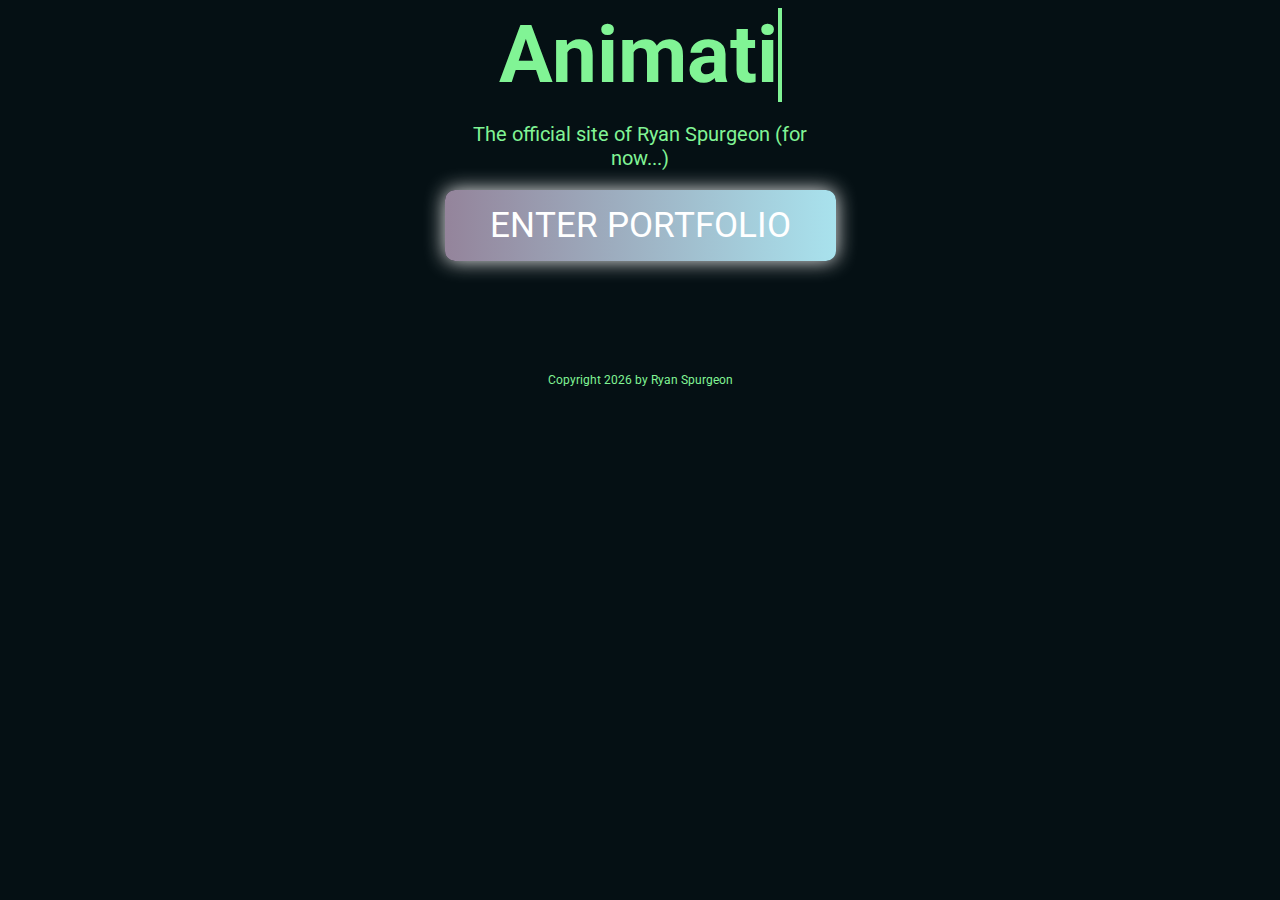
==== index.html @ 48fff813 "asdsadas" ====
<!DOCTYPE html>

<html>
  <head>
    <link
      rel="stylesheet"
      href="https://fonts.googleapis.com/css?family=Roboto"
      type="text/css"
    />

    <link rel="stylesheet" href="./style.css" />
    <title>Ryan Spurgeon</title>
    <meta name="viewport" content="width=device-width, initial-scale=1" />
    <script type="application/x-javascript">
      document.addEventListener('DOMContentLoaded',function(event){
          var dataText = [ "Animation.", "Music.","Ryan Spurgeon."];

          function typeWriter(text, i, fnCallback) {
          if (i < (text.length)) {
           document.querySelector("h1").innerHTML = text.substring(0, i+1) +'<span aria-hidden="true"><\/span>';

            setTimeout(function() {
              typeWriter(text, i + 1, fnCallback)
            }, 100);
          }
          else if (typeof fnCallback == 'function') {
            setTimeout(fnCallback, 700);
          }
          }
          function StartTextAnimation(i) {
           if (typeof dataText[i] == 'undefined'){
              setTimeout(function() {
                StartTextAnimation(0);
              }, 20000);
           }
          if (i < dataText[i].length) {
           typeWriter(dataText[i], 0, function(){
             StartTextAnimation(i + 1);
           });
          }
          }
          StartTextAnimation(0);
          });
    </script>
  </head>

  <body>
    <div class="title-container">
      <h1
        class="anim-typewriter"
        style="margin: 0 auto; margin-left: auto; margin-right: auto;"
        id="title"
      >
        RYAN SPURGEON
      </h1>
    </div>

    <a
      style="text-decoration: none; font-size: 25px;"
      href="portfolio/Plant 3.png"
    >
    </a>
    <p class="text-box">
      The official site of Ryan Spurgeon (for now...)
    </p>

    <button
      onclick="window.location.href='portfolio.html';"
      type="button"
      class="general-btn"
    >
      ENTER PORTFOLIO
    </button>
    <footer>
      <p class="footer">
        Copyright
        <script type="text/JavaScript">
          document.write(new Date().getFullYear());
        </script>
        by Ryan Spurgeon
      </p>
    </footer>
  </body>
</html>
---- style.css ----
body {
  background-color: #051014;
  text-align: center;
}

.text-box {
  width: 350px;
  background: none;
  margin: 0 auto;
  margin-left: auto;
  margin-right: auto;
  padding-bottom: 20px;
  padding-top: 20px;
}

h2 {
  color: #81f495;
  font-size: 50px;
  font-family: "Roboto", sans-serif;
}

.title-container {
  position: relative;
  height: max-content;
}
img {
  width: 100%;
  height: auto;
}
#title {
  color: #81f495;
  font-family: "Roboto", sans-serif;
  font-size: 80px;
}

.footer {
  font-size: 12px;
  padding-top: 100px;
}

p {
  color: #81f495;
  font-size: 20px;
  font-family: "Roboto", sans-serif;
}

a {
  color: #a9e4ef;
  text-decoration: underline;
  font-weight: bold;
}

.general-btn {
  color: #1b998b;
  border: 1px solid #1b998b;
  background: none;
  font-size: 35px;
  font-family: "Roboto", sans-serif;
  cursor: pointer;
  margin: 0 auto;
  margin-left: auto;
  margin-right: auto;
}

.general-btn {
  background-image: linear-gradient(
    to right,
    #94849b 0%,
    #a9e4ef 51%,
    #94849b 100%
  );
}

.general-btn {
  padding: 15px 45px;
  text-align: center;
  text-transform: uppercase;
  transition: 0.5s;
  background-size: 200% auto;
  color: white;
  box-shadow: 0 0 20px #eee;
  border-radius: 10px;
  display: block;
  border: none;
}

.general-btn:hover {
  background-position: right center;
  color: #fff;
  text-decoration: none;
}

.general-btn:hover {
  color: white;
  background-color: #1b998b;
  box-shadow: 0 5px 15px rgba(232, 49, 81, 0.4);
}

span {
  border-right: 0.05em solid;
  animation: caret 1s steps(1) infinite;
}

.video-container {
  position: relative;
  padding-bottom: min(540px, 56.25%);
  height: 0;
  overflow: auto;
  display: block;
  margin: 0 auto;
  margin-left: auto;
  margin-right: auto;
}

.video-container iframe,
.video-container object,
.video-container embed {
  position: absolute;
  top: 0;
  width: 100%;
  height: 100%;
  max-width: 960px;
  max-height: 540px;
  display: block;
}

@keyframes caret {
  50% {
    border-color: transparent;
  }
}
#scroll-btn {
  color: #1b998b;
  border: 1px solid #1b998b;
  background: none;
  font-family: "Roboto", sans-serif;
  cursor: pointer;
  bottom: 20px;
  position: fixed;
  right: 30px;
  z-index: 99;
  font-size: 20px;
}

#scroll-btn {
  background-image: linear-gradient(
    to right,
    #94849b 0%,
    #a9e4ef 51%,
    #94849b 100%
  );
}

#scroll-btn {
  margin: 10px;
  padding: 15px 45px;
  text-align: center;
  text-transform: uppercase;
  transition: 0.5s;
  background-size: 200% auto;
  color: white;
  box-shadow: 0 0 20px #eee;
  border-radius: 10px;
  border: none;
  display: none;
}

#scroll-btn:hover {
  background-position: right center;
  color: #fff;
  text-decoration: none;
}

#scroll-btn:hover {
  color: white;
  background-color: #1b998b;
  box-shadow: 0 5px 15px rgba(232, 49, 81, 0.4);
}
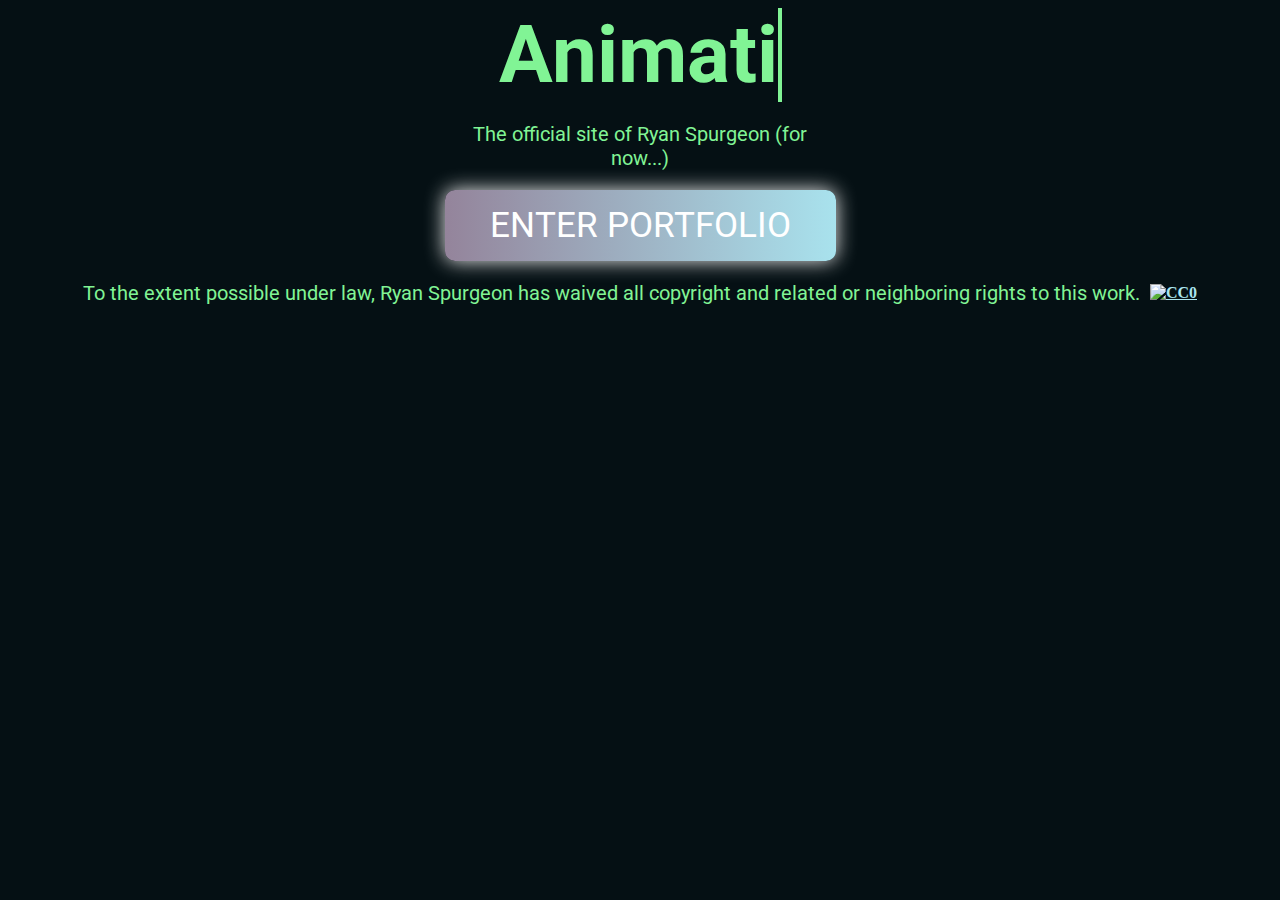
==== commit d0bae461: "Remove copyright notices and replace with CC0" ====
--- a/index.html
+++ b/index.html
@@ -1,17 +1,14 @@
 <!DOCTYPE html>
 
 <html>
-  <head>
-    <link
-      rel="stylesheet"
-      href="https://fonts.googleapis.com/css?family=Roboto"
-      type="text/css"
-    />
 
-    <link rel="stylesheet" href="./style.css" />
-    <title>Ryan Spurgeon</title>
-    <meta name="viewport" content="width=device-width, initial-scale=1" />
-    <script type="application/x-javascript">
+<head>
+  <link rel="stylesheet" href="https://fonts.googleapis.com/css?family=Roboto" type="text/css" />
+
+  <link rel="stylesheet" href="./style.css" />
+  <title>Ryan Spurgeon</title>
+  <meta name="viewport" content="width=device-width, initial-scale=1" />
+  <script type="application/x-javascript">
       document.addEventListener('DOMContentLoaded',function(event){
           var dataText = [ "Animation.", "Music.","Ryan Spurgeon."];
 
@@ -42,43 +39,32 @@
           StartTextAnimation(0);
           });
     </script>
-  </head>
+</head>
 
-  <body>
-    <div class="title-container">
-      <h1
-        class="anim-typewriter"
-        style="margin: 0 auto; margin-left: auto; margin-right: auto;"
-        id="title"
-      >
-        RYAN SPURGEON
-      </h1>
-    </div>
+<body>
+  <div class="title-container">
+    <h1 class="anim-typewriter" style="margin: 0 auto; margin-left: auto; margin-right: auto;" id="title">
+      RYAN SPURGEON
+    </h1>
+  </div>
 
-    <a
-      style="text-decoration: none; font-size: 25px;"
-      href="portfolio/Plant 3.png"
-    >
+  <a style="text-decoration: none; font-size: 25px;" href="portfolio/Plant 3.png">
+  </a>
+  <p class="text-box">
+    The official site of Ryan Spurgeon (for now...)
+  </p>
+
+  <button onclick="window.location.href='portfolio.html';" type="button" class="general-btn">
+    ENTER PORTFOLIO
+  </button>
+  <footer style="display: flex; align-items: center; justify-content: center;">
+    <p style="margin-right: 10px;">To the extent possible under law, Ryan Spurgeon has waived all copyright and related
+      or
+      neighboring rights to this work.</p>
+    <a href="http://creativecommons.org/publicdomain/zero/1.0/">
+      <img src="https://licensebuttons.net/p/zero/1.0/88x31.png" alt="CC0" style="height: 30px; width: auto;" />
     </a>
-    <p class="text-box">
-      The official site of Ryan Spurgeon (for now...)
-    </p>
+  </footer>
+</body>
 
-    <button
-      onclick="window.location.href='portfolio.html';"
-      type="button"
-      class="general-btn"
-    >
-      ENTER PORTFOLIO
-    </button>
-    <footer>
-      <p class="footer">
-        Copyright
-        <script type="text/JavaScript">
-          document.write(new Date().getFullYear());
-        </script>
-        by Ryan Spurgeon
-      </p>
-    </footer>
-  </body>
-</html>
+</html>--- a/style.css
+++ b/style.css
@@ -23,10 +23,12 @@
   position: relative;
   height: max-content;
 }
+
 img {
   width: 100%;
   height: auto;
 }
+
 #title {
   color: #81f495;
   font-family: "Roboto", sans-serif;
@@ -63,12 +65,10 @@
 }
 
 .general-btn {
-  background-image: linear-gradient(
-    to right,
-    #94849b 0%,
-    #a9e4ef 51%,
-    #94849b 100%
-  );
+  background-image: linear-gradient(to right,
+      #94849b 0%,
+      #a9e4ef 51%,
+      #94849b 100%);
 }
 
 .general-btn {
@@ -129,6 +129,7 @@
     border-color: transparent;
   }
 }
+
 #scroll-btn {
   color: #1b998b;
   border: 1px solid #1b998b;
@@ -143,12 +144,10 @@
 }
 
 #scroll-btn {
-  background-image: linear-gradient(
-    to right,
-    #94849b 0%,
-    #a9e4ef 51%,
-    #94849b 100%
-  );
+  background-image: linear-gradient(to right,
+      #94849b 0%,
+      #a9e4ef 51%,
+      #94849b 100%);
 }
 
 #scroll-btn {
@@ -175,4 +174,4 @@
   color: white;
   background-color: #1b998b;
   box-shadow: 0 5px 15px rgba(232, 49, 81, 0.4);
-}
+}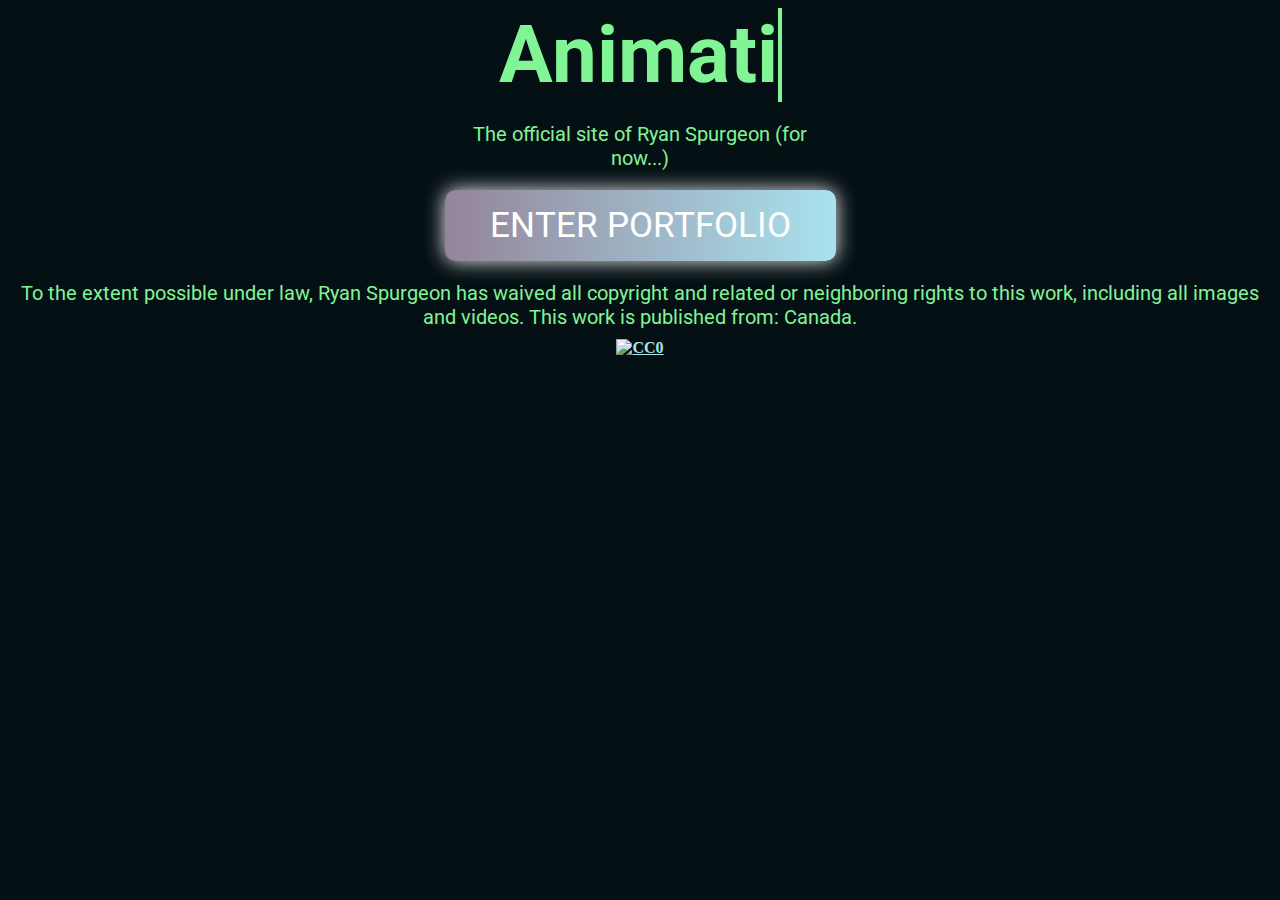
==== commit e8d0b737: "Update CC0 notice to include all images and videos" ====
--- a/index.html
+++ b/index.html
@@ -1,44 +1,42 @@
 <!DOCTYPE html>
-
 <html>
 
 <head>
   <link rel="stylesheet" href="https://fonts.googleapis.com/css?family=Roboto" type="text/css" />
-
   <link rel="stylesheet" href="./style.css" />
   <title>Ryan Spurgeon</title>
   <meta name="viewport" content="width=device-width, initial-scale=1" />
   <script type="application/x-javascript">
-      document.addEventListener('DOMContentLoaded',function(event){
-          var dataText = [ "Animation.", "Music.","Ryan Spurgeon."];
+    document.addEventListener('DOMContentLoaded',function(event){
+        var dataText = [ "Animation.", "Music.","Ryan Spurgeon."];
 
-          function typeWriter(text, i, fnCallback) {
-          if (i < (text.length)) {
-           document.querySelector("h1").innerHTML = text.substring(0, i+1) +'<span aria-hidden="true"><\/span>';
+        function typeWriter(text, i, fnCallback) {
+        if (i < (text.length)) {
+         document.querySelector("h1").innerHTML = text.substring(0, i+1) +'<span aria-hidden="true"><\/span>';
 
+          setTimeout(function() {
+            typeWriter(text, i + 1, fnCallback)
+          }, 100);
+        }
+        else if (typeof fnCallback == 'function') {
+          setTimeout(fnCallback, 700);
+        }
+        }
+        function StartTextAnimation(i) {
+         if (typeof dataText[i] == 'undefined'){
             setTimeout(function() {
-              typeWriter(text, i + 1, fnCallback)
-            }, 100);
-          }
-          else if (typeof fnCallback == 'function') {
-            setTimeout(fnCallback, 700);
-          }
-          }
-          function StartTextAnimation(i) {
-           if (typeof dataText[i] == 'undefined'){
-              setTimeout(function() {
-                StartTextAnimation(0);
-              }, 20000);
-           }
-          if (i < dataText[i].length) {
-           typeWriter(dataText[i], 0, function(){
-             StartTextAnimation(i + 1);
-           });
-          }
-          }
-          StartTextAnimation(0);
-          });
-    </script>
+              StartTextAnimation(0);
+            }, 20000);
+         }
+        if (i < dataText[i].length) {
+         typeWriter(dataText[i], 0, function(){
+           StartTextAnimation(i + 1);
+         });
+        }
+        }
+        StartTextAnimation(0);
+        });
+  </script>
 </head>
 
 <body>
@@ -57,10 +55,10 @@
   <button onclick="window.location.href='portfolio.html';" type="button" class="general-btn">
     ENTER PORTFOLIO
   </button>
-  <footer style="display: flex; align-items: center; justify-content: center;">
-    <p style="margin-right: 10px;">To the extent possible under law, Ryan Spurgeon has waived all copyright and related
-      or
-      neighboring rights to this work.</p>
+  <footer
+    style="display: flex; flex-direction: column; align-items: center; justify-content: center; text-align: center;">
+    <p style="margin-bottom: 10px;">To the extent possible under law, Ryan Spurgeon has waived all copyright and related
+      or neighboring rights to this work, including all images and videos. This work is published from: Canada.</p>
     <a href="http://creativecommons.org/publicdomain/zero/1.0/">
       <img src="https://licensebuttons.net/p/zero/1.0/88x31.png" alt="CC0" style="height: 30px; width: auto;" />
     </a>
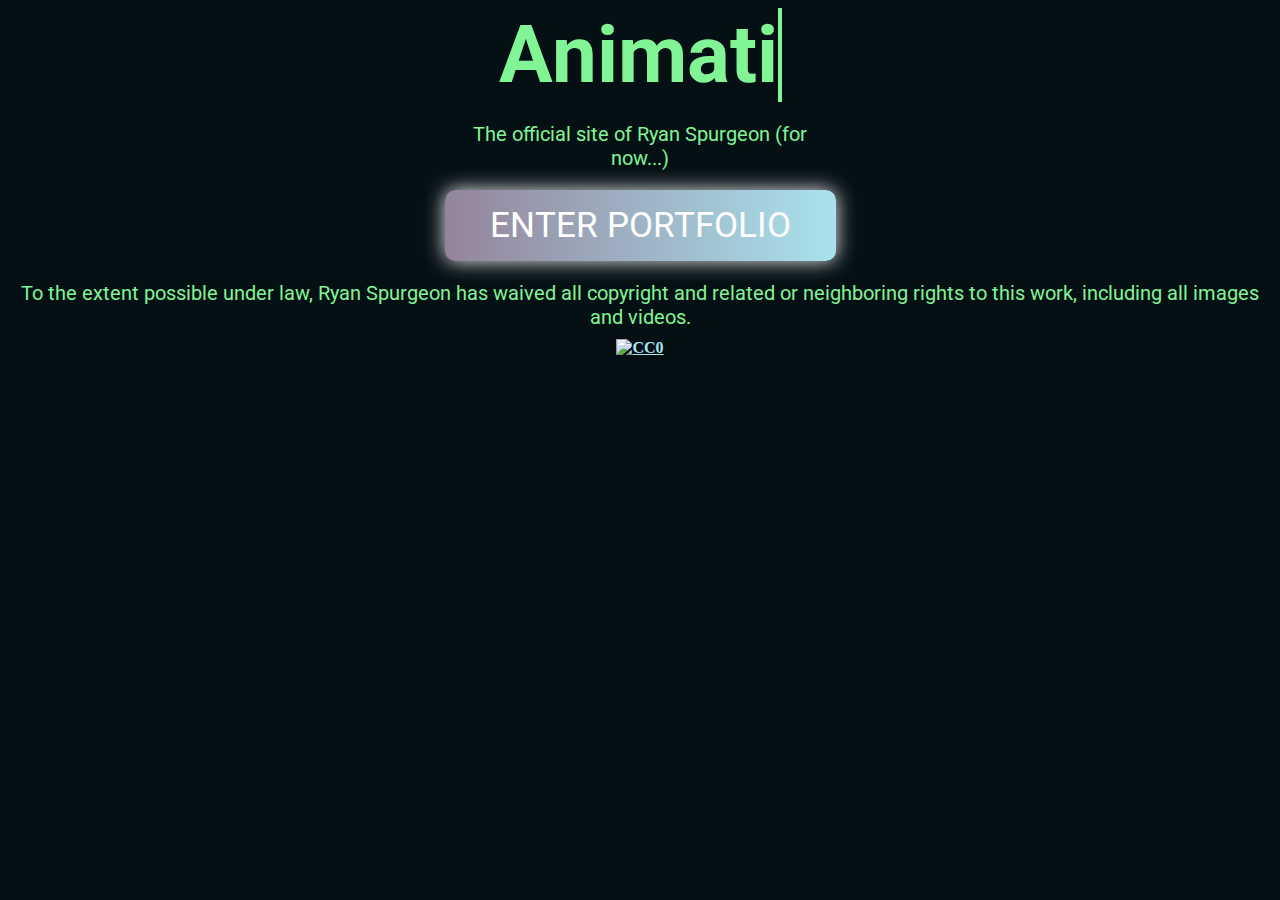
==== commit 171bbbda: "Update CC0 notice to remove publication location" ====
--- a/index.html
+++ b/index.html
@@ -58,7 +58,7 @@
   <footer
     style="display: flex; flex-direction: column; align-items: center; justify-content: center; text-align: center;">
     <p style="margin-bottom: 10px;">To the extent possible under law, Ryan Spurgeon has waived all copyright and related
-      or neighboring rights to this work, including all images and videos. This work is published from: Canada.</p>
+      or neighboring rights to this work, including all images and videos.</p>
     <a href="http://creativecommons.org/publicdomain/zero/1.0/">
       <img src="https://licensebuttons.net/p/zero/1.0/88x31.png" alt="CC0" style="height: 30px; width: auto;" />
     </a>
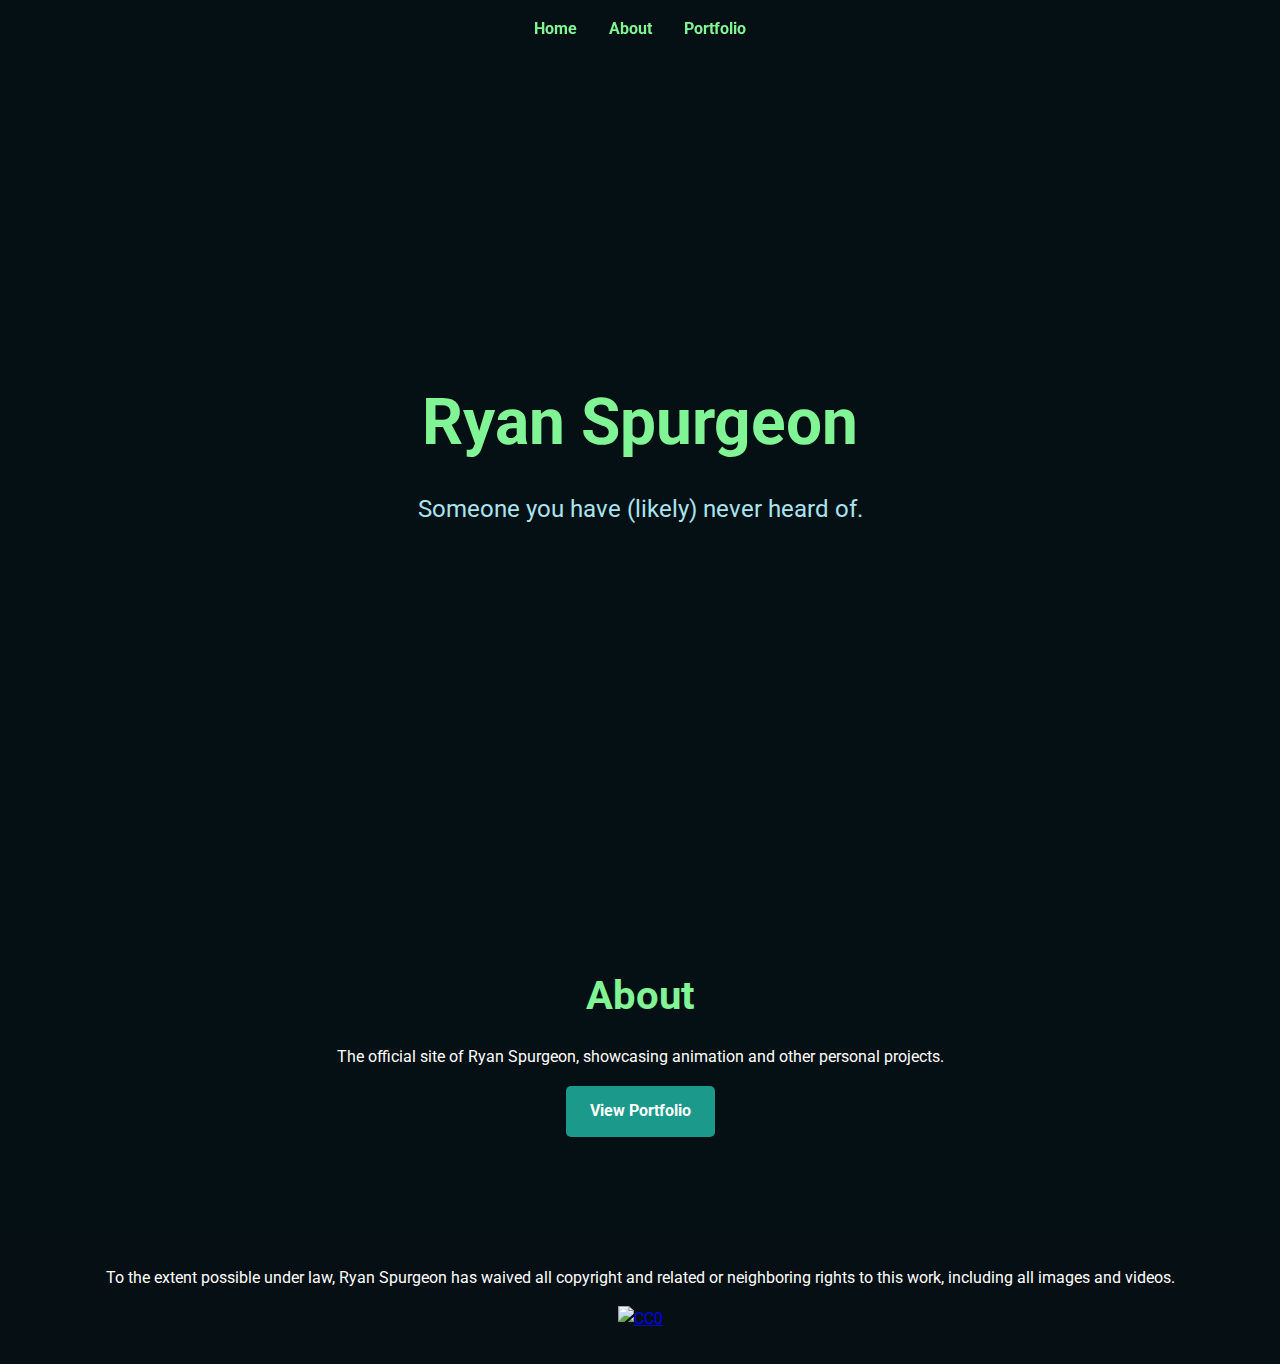
==== commit e4456827: "Update site design (major overhaul)" ====
--- a/index.html
+++ b/index.html
@@ -1,66 +1,46 @@
 <!DOCTYPE html>
-<html>
+<html lang="en">
 
 <head>
-  <link rel="stylesheet" href="https://fonts.googleapis.com/css?family=Roboto" type="text/css" />
-  <link rel="stylesheet" href="./style.css" />
+  <meta charset="UTF-8">
+  <meta name="viewport" content="width=device-width, initial-scale=1.0">
+  <link rel="stylesheet" href="https://fonts.googleapis.com/css?family=Roboto:400,700&display=swap">
+  <link rel="stylesheet" href="./style.css">
   <title>Ryan Spurgeon</title>
-  <meta name="viewport" content="width=device-width, initial-scale=1" />
-  <script type="application/x-javascript">
-    document.addEventListener('DOMContentLoaded',function(event){
-        var dataText = [ "Animation.", "Music.","Ryan Spurgeon."];
-
-        function typeWriter(text, i, fnCallback) {
-        if (i < (text.length)) {
-         document.querySelector("h1").innerHTML = text.substring(0, i+1) +'<span aria-hidden="true"><\/span>';
-
-          setTimeout(function() {
-            typeWriter(text, i + 1, fnCallback)
-          }, 100);
-        }
-        else if (typeof fnCallback == 'function') {
-          setTimeout(fnCallback, 700);
-        }
-        }
-        function StartTextAnimation(i) {
-         if (typeof dataText[i] == 'undefined'){
-            setTimeout(function() {
-              StartTextAnimation(0);
-            }, 20000);
-         }
-        if (i < dataText[i].length) {
-         typeWriter(dataText[i], 0, function(){
-           StartTextAnimation(i + 1);
-         });
-        }
-        }
-        StartTextAnimation(0);
-        });
-  </script>
+  <script src="script.js" defer></script>
 </head>
 
 <body>
-  <div class="title-container">
-    <h1 class="anim-typewriter" style="margin: 0 auto; margin-left: auto; margin-right: auto;" id="title">
-      RYAN SPURGEON
-    </h1>
-  </div>
+  <header>
+    <nav>
+      <ul>
+        <li><a href="#home">Home</a></li>
+        <li><a href="#about">About</a></li>
+        <li><a href="portfolio.html">Portfolio</a></li>
+      </ul>
+    </nav>
+  </header>
 
-  <a style="text-decoration: none; font-size: 25px;" href="portfolio/Plant 3.png">
-  </a>
-  <p class="text-box">
-    The official site of Ryan Spurgeon (for now...)
-  </p>
+  <main>
+    <section id="home" class="banner">
+      <div class="banner-content">
+        <h1 id="animated-text">Ryan Spurgeon</h1>
+        <p class="subtitle">Someone you have (likely) never heard of.</p>
+      </div>
+    </section>
 
-  <button onclick="window.location.href='portfolio.html';" type="button" class="general-btn">
-    ENTER PORTFOLIO
-  </button>
-  <footer
-    style="display: flex; flex-direction: column; align-items: center; justify-content: center; text-align: center;">
-    <p style="margin-bottom: 10px;">To the extent possible under law, Ryan Spurgeon has waived all copyright and related
-      or neighboring rights to this work, including all images and videos.</p>
+    <section id="about" class="about">
+      <h2>About</h2>
+      <p>The official site of Ryan Spurgeon, showcasing animation and other personal projects.</p>
+      <a href="portfolio.html" class="cta-button">View Portfolio</a>
+    </section>
+  </main>
+
+  <footer>
+    <p>To the extent possible under law, Ryan Spurgeon has waived all copyright and related or neighboring rights to
+      this work, including all images and videos.</p>
     <a href="http://creativecommons.org/publicdomain/zero/1.0/">
-      <img src="https://licensebuttons.net/p/zero/1.0/88x31.png" alt="CC0" style="height: 30px; width: auto;" />
+      <img src="https://licensebuttons.net/p/zero/1.0/88x31.png" alt="CC0" />
     </a>
   </footer>
 </body>
--- a/style.css
+++ b/style.css
@@ -1,177 +1,306 @@
+:root {
+  --primary-color: #81f495;
+  --secondary-color: #1b998b;
+  --background-color: #051014;
+  --text-color: #ffffff;
+  --link-color: #a9e4ef;
+}
+
+* {
+  margin: 0;
+  padding: 0;
+  box-sizing: border-box;
+}
+
 body {
-  background-color: #051014;
+  font-family: 'Roboto', sans-serif;
+  background-color: var(--background-color);
+  color: var(--text-color);
+  line-height: 1.6;
+}
+
+header {
+  background-color: rgba(5, 16, 20, 0.8);
+  position: fixed;
+  width: 100%;
+  z-index: 1000;
+}
+
+nav ul {
+  display: flex;
+  justify-content: center;
+  list-style-type: none;
+  padding: 1rem 0;
+}
+
+nav ul li {
+  margin: 0 1rem;
+}
+
+nav ul li a {
+  color: var(--primary-color);
+  text-decoration: none;
+  font-weight: bold;
+  transition: color 0.3s ease;
+}
+
+nav ul li a:hover {
+  color: var(--link-color);
+}
+
+.banner {
+  height: 100vh;
+  display: flex;
+  align-items: center;
+  justify-content: center;
   text-align: center;
-}
-
-.text-box {
-  width: 350px;
-  background: none;
-  margin: 0 auto;
-  margin-left: auto;
-  margin-right: auto;
-  padding-bottom: 20px;
-  padding-top: 20px;
-}
-
-h2 {
-  color: #81f495;
-  font-size: 50px;
-  font-family: "Roboto", sans-serif;
-}
-
-.title-container {
+  background-color: var(--background-color);
+}
+
+.banner-content h1 {
+  font-size: 4rem;
+  color: var(--primary-color);
+  margin-bottom: 1rem;
+}
+
+.banner-content .subtitle {
+  font-size: 1.5rem;
+  color: var(--link-color);
+}
+
+.about {
+  padding: 4rem 2rem;
+  text-align: center;
+}
+
+.about h2 {
+  color: var(--primary-color);
+  font-size: 2.5rem;
+  margin-bottom: 1rem;
+}
+
+.cta-button {
+  display: inline-block;
+  background-color: var(--secondary-color);
+  color: var(--text-color);
+  padding: 0.8rem 1.5rem;
+  border-radius: 5px;
+  text-decoration: none;
+  font-weight: bold;
+  margin-top: 1rem;
+  transition: background-color 0.3s ease;
+}
+
+.cta-button:hover {
+  background-color: var(--primary-color);
+}
+
+.portfolio {
+  padding: 6rem 2rem 4rem;
+}
+
+.portfolio h1 {
+  text-align: center;
+  color: var(--primary-color);
+  font-size: 2.5rem;
+  margin-bottom: 2rem;
+}
+
+.portfolio-filter {
+  display: flex;
+  justify-content: center;
+  margin-bottom: 2rem;
+}
+
+.filter-btn {
+  background-color: var(--secondary-color);
+  color: var(--text-color);
+  border: none;
+  padding: 0.5rem 1rem;
+  margin: 0 0.5rem;
+  cursor: pointer;
+  transition: background-color 0.3s ease;
+}
+
+.filter-btn.active,
+.filter-btn:hover {
+  background-color: var(--primary-color);
+}
+
+.portfolio-grid {
+  display: grid;
+  grid-template-columns: repeat(auto-fit, minmax(250px, 1fr));
+  gap: 2rem;
+}
+
+.portfolio-item {
+  background-color: rgba(255, 255, 255, 0.05);
+  border-radius: 10px;
+  overflow: hidden;
+  transition: transform 0.3s ease;
+  cursor: pointer;
+}
+
+.portfolio-item:hover {
+  transform: translateY(-5px);
+}
+
+.portfolio-item-preview {
   position: relative;
-  height: max-content;
-}
-
-img {
-  width: 100%;
-  height: auto;
-}
-
-#title {
-  color: #81f495;
-  font-family: "Roboto", sans-serif;
-  font-size: 80px;
-}
-
-.footer {
-  font-size: 12px;
-  padding-top: 100px;
-}
-
-p {
-  color: #81f495;
-  font-size: 20px;
-  font-family: "Roboto", sans-serif;
-}
-
-a {
-  color: #a9e4ef;
-  text-decoration: underline;
-  font-weight: bold;
-}
-
-.general-btn {
-  color: #1b998b;
-  border: 1px solid #1b998b;
-  background: none;
-  font-size: 35px;
-  font-family: "Roboto", sans-serif;
-  cursor: pointer;
-  margin: 0 auto;
-  margin-left: auto;
-  margin-right: auto;
-}
-
-.general-btn {
-  background-image: linear-gradient(to right,
-      #94849b 0%,
-      #a9e4ef 51%,
-      #94849b 100%);
-}
-
-.general-btn {
-  padding: 15px 45px;
-  text-align: center;
-  text-transform: uppercase;
-  transition: 0.5s;
-  background-size: 200% auto;
-  color: white;
-  box-shadow: 0 0 20px #eee;
-  border-radius: 10px;
-  display: block;
-  border: none;
-}
-
-.general-btn:hover {
-  background-position: right center;
-  color: #fff;
-  text-decoration: none;
-}
-
-.general-btn:hover {
-  color: white;
-  background-color: #1b998b;
-  box-shadow: 0 5px 15px rgba(232, 49, 81, 0.4);
-}
-
-span {
-  border-right: 0.05em solid;
-  animation: caret 1s steps(1) infinite;
+  overflow: hidden;
+  padding-bottom: 56.25%;
+  /* 16:9 aspect ratio */
+}
+
+.portfolio-item-preview img {
+  position: absolute;
+  top: 0;
+  left: 0;
+  width: 100%;
+  height: 100%;
+  object-fit: cover;
+}
+
+.portfolio-item-info {
+  padding: 1rem;
+}
+
+.portfolio-item h3 {
+  color: var(--primary-color);
+  margin-bottom: 0.5rem;
+}
+
+.portfolio-item .date {
+  color: var(--link-color);
+  font-style: italic;
+}
+
+.expanded-content {
+  max-height: 0;
+  overflow: hidden;
+  transition: max-height 0.3s ease-out;
+}
+
+.portfolio-item.expanded .expanded-content {
+  max-height: 1000px;
+  /* Adjust this value as needed */
 }
 
 .video-container {
   position: relative;
-  padding-bottom: min(540px, 56.25%);
+  padding-bottom: 56.25%;
   height: 0;
-  overflow: auto;
-  display: block;
-  margin: 0 auto;
-  margin-left: auto;
-  margin-right: auto;
-}
-
-.video-container iframe,
-.video-container object,
-.video-container embed {
+  overflow: hidden;
+}
+
+.video-container iframe {
   position: absolute;
   top: 0;
+  left: 0;
   width: 100%;
   height: 100%;
-  max-width: 960px;
-  max-height: 540px;
-  display: block;
-}
-
-@keyframes caret {
-  50% {
-    border-color: transparent;
-  }
 }
 
 #scroll-btn {
-  color: #1b998b;
-  border: 1px solid #1b998b;
-  background: none;
-  font-family: "Roboto", sans-serif;
-  cursor: pointer;
+  display: none;
+  position: fixed;
   bottom: 20px;
-  position: fixed;
   right: 30px;
   z-index: 99;
-  font-size: 20px;
-}
-
-#scroll-btn {
-  background-image: linear-gradient(to right,
-      #94849b 0%,
-      #a9e4ef 51%,
-      #94849b 100%);
-}
-
-#scroll-btn {
-  margin: 10px;
-  padding: 15px 45px;
+  border: none;
+  outline: none;
+  background-color: var(--secondary-color);
+  color: var(--text-color);
+  cursor: pointer;
+  padding: 15px;
+  border-radius: 50%;
+  font-size: 18px;
+  transition: background-color 0.3s ease;
+}
+
+#scroll-btn:hover {
+  background-color: var(--primary-color);
+}
+
+footer {
+  background-color: rgba(5, 16, 20, 0.9);
   text-align: center;
-  text-transform: uppercase;
-  transition: 0.5s;
-  background-size: 200% auto;
-  color: white;
-  box-shadow: 0 0 20px #eee;
+  padding: 2rem;
+  margin-top: 2rem;
+}
+
+footer p {
+  margin-bottom: 1rem;
+}
+
+footer img {
+  height: 31px;
+  width: auto;
+}
+
+@media (max-width: 768px) {
+  .banner-content h1 {
+    font-size: 3rem;
+  }
+
+  .banner-content .subtitle {
+    font-size: 1.2rem;
+  }
+
+  .about,
+  .portfolio {
+    padding: 3rem 1rem;
+  }
+}
+
+.modal {
+  position: fixed;
+  z-index: 1001;
+  left: 0;
+  top: 0;
+  width: 100%;
+  height: 100%;
+  overflow: auto;
+  background-color: rgba(0, 0, 0, 0.9);
+  display: flex;
+  justify-content: center;
+  align-items: center;
+}
+
+.modal-content {
+  background-color: var(--background-color);
+  margin: auto;
+  padding: 20px;
+  border: 1px solid var(--secondary-color);
+  width: 80%;
+  max-width: 800px;
   border-radius: 10px;
-  border: none;
-  display: none;
-}
-
-#scroll-btn:hover {
-  background-position: right center;
-  color: #fff;
+}
+
+.modal-content img {
+  width: 100%;
+  height: auto;
+  max-height: 80vh;
+  object-fit: contain;
+}
+
+.modal-content h3 {
+  color: var(--primary-color);
+  margin-top: 1rem;
+}
+
+.modal-content .date {
+  color: var(--link-color);
+  font-style: italic;
+}
+
+.modal-content a {
+  display: inline-block;
+  margin-top: 1rem;
+  color: var(--link-color);
   text-decoration: none;
 }
 
-#scroll-btn:hover {
-  color: white;
-  background-color: #1b998b;
-  box-shadow: 0 5px 15px rgba(232, 49, 81, 0.4);
+.modal-content a:hover {
+  text-decoration: underline;
 }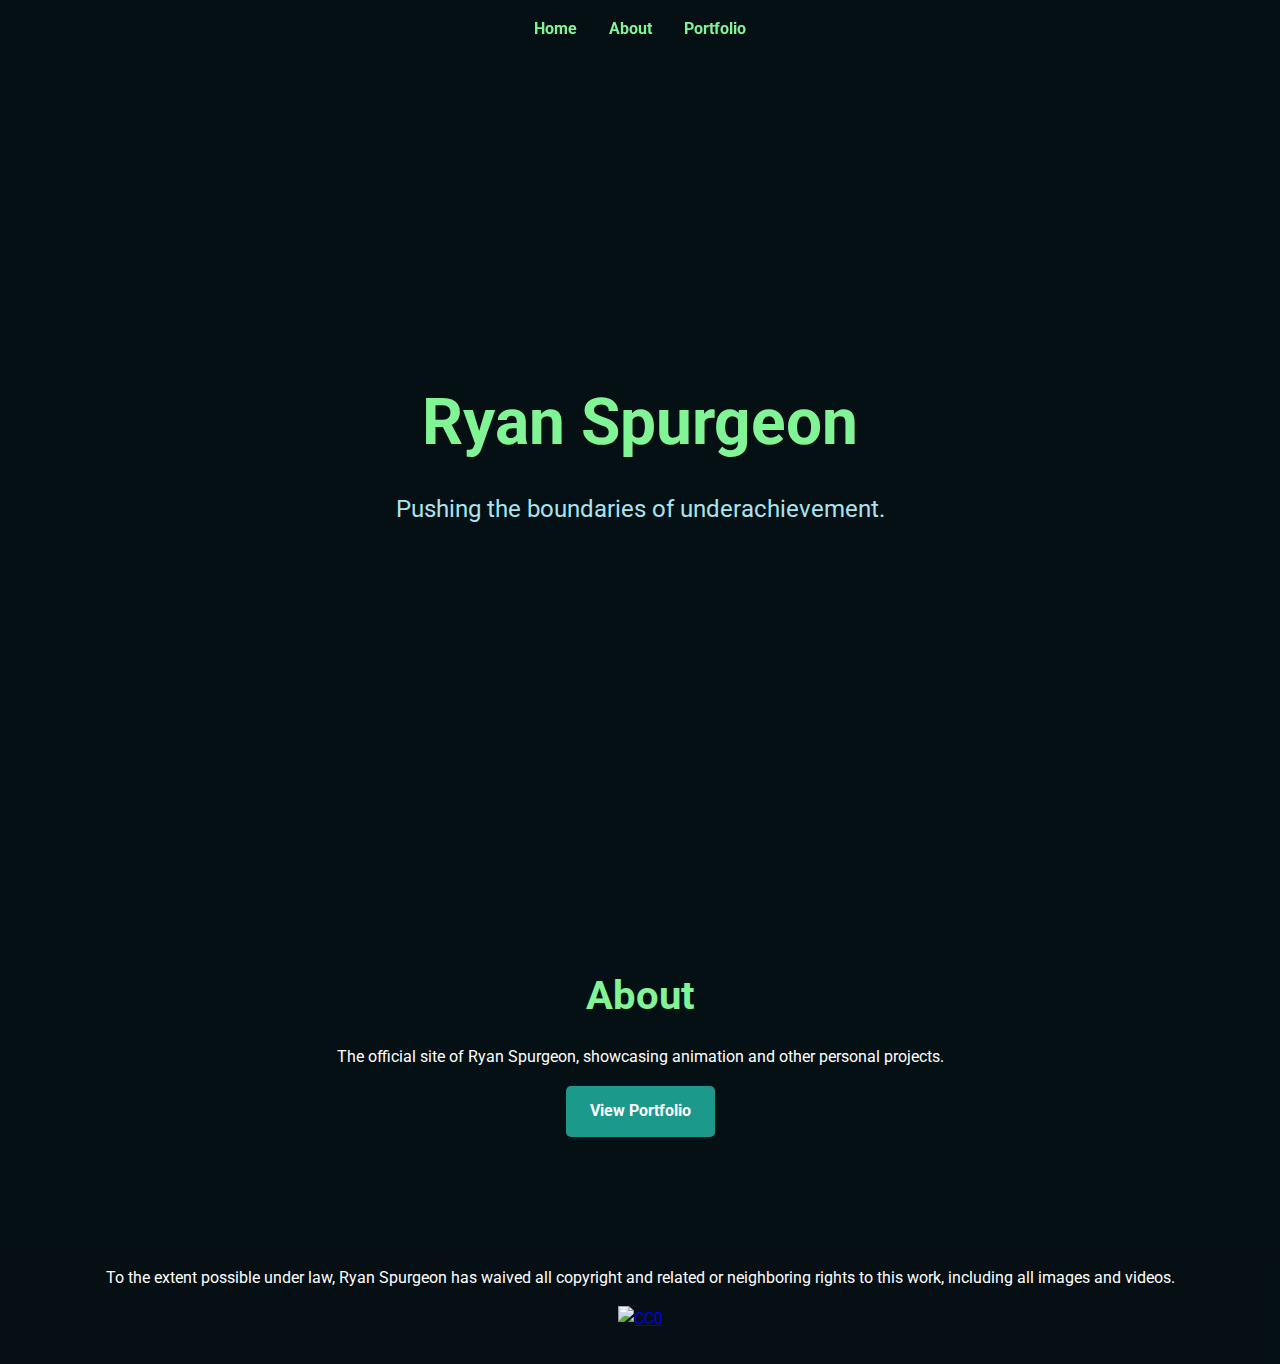
==== commit 509f0b3d: "Replace banner subtitle" ====
--- a/index.html
+++ b/index.html
@@ -25,7 +25,7 @@
     <section id="home" class="banner">
       <div class="banner-content">
         <h1 id="animated-text">Ryan Spurgeon</h1>
-        <p class="subtitle">Someone you have (likely) never heard of.</p>
+        <p class="subtitle">Pushing the boundaries of underachievement.</p>
       </div>
     </section>
 
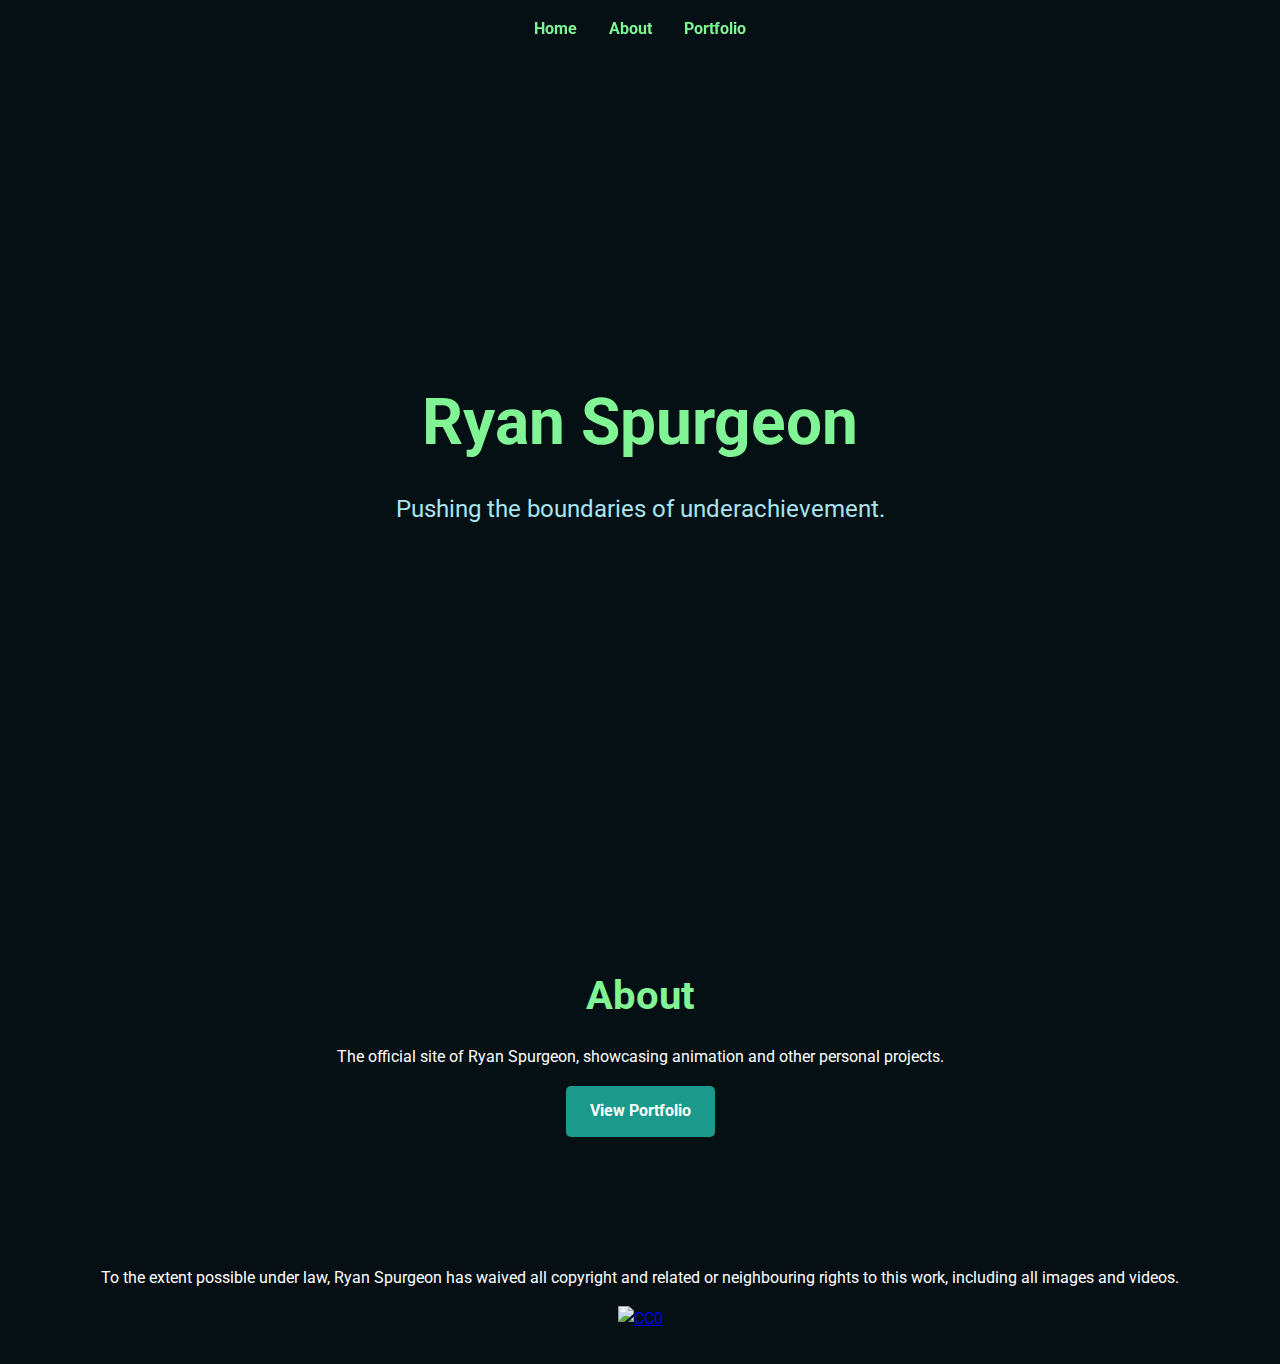
==== commit a3bb2343: "Replace "neighboring" with "neighbouring"" ====
--- a/index.html
+++ b/index.html
@@ -37,7 +37,7 @@
   </main>
 
   <footer>
-    <p>To the extent possible under law, Ryan Spurgeon has waived all copyright and related or neighboring rights to
+    <p>To the extent possible under law, Ryan Spurgeon has waived all copyright and related or neighbouring rights to
       this work, including all images and videos.</p>
     <a href="http://creativecommons.org/publicdomain/zero/1.0/">
       <img src="https://licensebuttons.net/p/zero/1.0/88x31.png" alt="CC0" />
